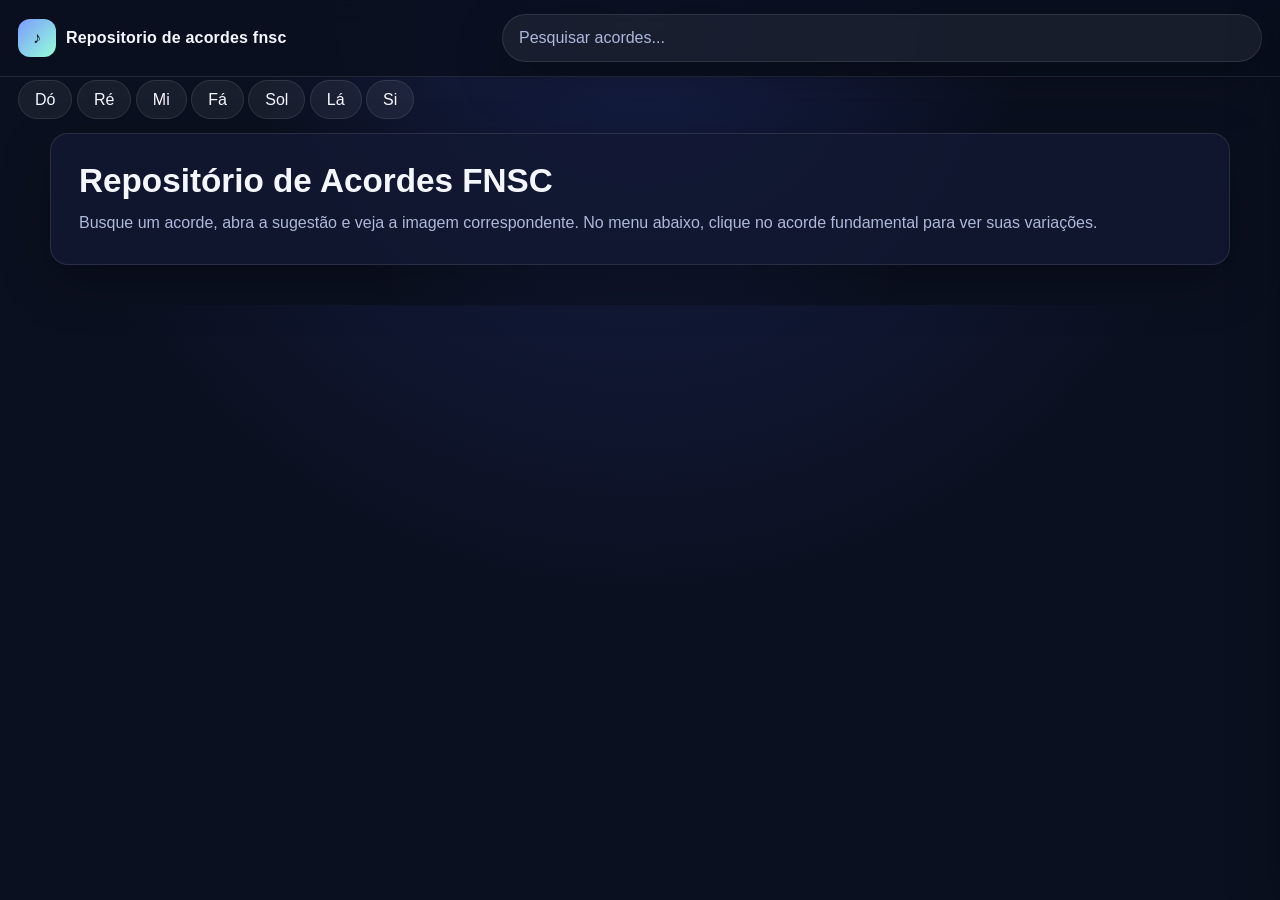
==== index.html @ 1344802a "Primeira versão do site" ====
<!doctype html>
<html lang="pt-BR">

<head>
    <meta charset="UTF-8" />
    <meta name="viewport" content="width=device-width, initial-scale=1.0" />
    <title>Repositório de Acordes FNSC</title>
    <link rel="stylesheet" href="css/style.css" />
</head>

<body>
    <header class="topbar">
        <div class="brand">
            <a href="index.html" class="brand__link">
                <span class="brand__logo">♪</span>
                <span class="brand__text">Repositorio de acordes fnsc</span>
            </a>
        </div>

        <div class="topbar__actions">
            <button class="icon-btn mobile-only" id="searchToggle" aria-label="Abrir pesquisa">⌕</button>
            <button class="icon-btn mobile-only" id="menuToggle" aria-label="Abrir menu">☰</button>
        </div>

        <div class="search-wrap desktop-only">
            <input id="searchInput" class="search-input" type="search" placeholder="Pesquisar acordes..."
                autocomplete="off" />
            <div id="suggestions" class="suggestions" aria-live="polite"></div>
        </div>
    </header>

    <div class="mobile-search" id="mobileSearch">
        <div class="search-wrap">
            <input id="searchInputMobile" class="search-input" type="search" placeholder="Pesquisar acordes..."
                autocomplete="off" />
            <div id="suggestionsMobile" class="suggestions" aria-live="polite"></div>
        </div>
    </div>

    <nav class="fundamentals desktop-only" id="fundamentalsNav">
        <a href="acordes.html?fundamental=C">Dó</a>
        <a href="acordes.html?fundamental=D">Ré</a>
        <a href="acordes.html?fundamental=E">Mi</a>
        <a href="acordes.html?fundamental=F">Fá</a>
        <a href="acordes.html?fundamental=G">Sol</a>
        <a href="acordes.html?fundamental=A">Lá</a>
        <a href="acordes.html?fundamental=B">Si</a>
    </nav>

    <main class="home-hero">
        <section class="hero-card">
            <h1>Repositório de Acordes FNSC</h1>
            <p>Busque um acorde, abra a sugestão e veja a imagem correspondente. No menu abaixo, clique no acorde
                fundamental para ver suas variações.</p>
        </section>
    </main>

    <aside class="mobile-drawer" id="mobileDrawer" aria-hidden="true">
        <div class="drawer__header">
            <strong>Menu</strong>
            <button class="icon-btn" id="closeMenu" aria-label="Fechar menu">✕</button>
        </div>
        <a href="acordes.html?fundamental=C">Dó</a>
        <a href="acordes.html?fundamental=D">Ré</a>
        <a href="acordes.html?fundamental=E">Mi</a>
        <a href="acordes.html?fundamental=F">Fá</a>
        <a href="acordes.html?fundamental=G">Sol</a>
        <a href="acordes.html?fundamental=A">Lá</a>
        <a href="acordes.html?fundamental=B">Si</a>
    </aside>

    <div class="overlay" id="overlay"></div>

    <dialog class="chord-dialog" id="chordDialog">
        <div class="dialog__header">
            <strong id="dialogTitle">Acorde</strong>
            <button class="icon-btn" id="closeDialog" aria-label="Fechar">✕</button>
        </div>
        <img id="dialogImage" alt="Acorde selecionado" />
        <p id="dialogCaption"></p>
    </dialog>

    <script src="js/data.js"></script>
    <script src="js/app.js"></script>
</body>

</html>
---- css/style.css ----
:root {
  --bg: #0b1020;
  --panel: #121933;
  --panel-2: #182144;
  --text: #f5f7ff;
  --muted: #aeb8da;
  --line: rgba(255, 255, 255, 0.10);
  --accent: #7c9cff;
  --accent-2: #95ffd6;
  --shadow: 0 18px 50px rgba(0, 0, 0, 0.28);
  --radius: 18px;
}

* {
  box-sizing: border-box;
}

html, body {
  margin: 0;
  min-height: 100%;
  font-family: Inter, Arial, Helvetica, sans-serif;
  background: radial-gradient(circle at top, #17204a 0%, var(--bg) 55%);
  color: var(--text);
}

a {
  color: inherit;
  text-decoration: none;
}

button, input {
  font: inherit;
}

.topbar {
  position: sticky;
  top: 0;
  z-index: 20;
  display: flex;
  align-items: center;
  gap: 16px;
  padding: 14px 18px;
  background: rgba(11, 16, 32, 0.9);
  backdrop-filter: blur(10px);
  border-bottom: 1px solid var(--line);
}

.brand {
  flex: 0 0 auto;
}

.brand__link {
  display: inline-flex;
  align-items: center;
  gap: 10px;
  font-weight: 800;
}

.brand__logo {
  width: 38px;
  height: 38px;
  display: grid;
  place-items: center;
  border-radius: 12px;
  background: linear-gradient(135deg, var(--accent), var(--accent-2));
  color: #081021;
}

.brand__text {
  font-size: 1rem;
  letter-spacing: 0.2px;
}

.search-wrap {
  position: relative;
  flex: 1;
  max-width: 760px;
}

.search-input {
  width: 100%;
  padding: 14px 16px;
  border: 1px solid var(--line);
  border-radius: 999px;
  outline: none;
  background: rgba(255,255,255,0.06);
  color: var(--text);
  box-shadow: var(--shadow);
}

.search-input::placeholder {
  color: var(--muted);
}

.suggestions {
  position: absolute;
  left: 0;
  right: 0;
  top: calc(100% + 8px);
  display: grid;
  gap: 8px;
  z-index: 30;
}

.suggestion {
  width: 100%;
  display: flex;
  justify-content: space-between;
  gap: 12px;
  padding: 12px 14px;
  border: 1px solid var(--line);
  border-radius: 14px;
  background: rgba(18, 25, 51, 0.98);
  color: var(--text);
  text-align: left;
  box-shadow: var(--shadow);
  cursor: pointer;
}

.suggestion span {
  color: var(--muted);
  font-size: 0.9rem;
}

.suggestion--empty {
  cursor: default;
  color: var(--muted);
}

.fundamentals {
  display: flex;
  gap: 10px;
  flex-wrap: wrap;
  padding: 14px 18px 0;
}

.fundamentals a {
  padding: 10px 16px;
  border-radius: 999px;
  background: rgba(255,255,255,0.06);
  border: 1px solid var(--line);
}

.fundamentals a:hover,
.fundamentals a:focus-visible {
  background: rgba(124, 156, 255, 0.18);
}

.home-hero,
.catalog-page {
  width: min(1180px, calc(100% - 24px));
  margin: 0 auto;
  padding: 24px 0 40px;
}

.hero-card,
.catalog-header,
.chord-card,
.chord-dialog {
  background: rgba(18, 25, 51, 0.78);
  border: 1px solid var(--line);
  border-radius: var(--radius);
  box-shadow: var(--shadow);
}

.hero-card {
  padding: 28px;
}

.hero-card h1,
.catalog-header h1 {
  margin: 0 0 10px;
  font-size: clamp(1.6rem, 2.6vw, 2.5rem);
}

.hero-card p,
.catalog-header p {
  margin: 0;
  color: var(--muted);
  line-height: 1.6;
}

.catalog-header {
  padding: 22px;
  margin-bottom: 20px;
}

.chord-grid {
  display: grid;
  grid-template-columns: repeat(auto-fit, minmax(170px, 1fr));
  gap: 16px;
}

.chord-card__button {
  width: 100%;
  padding: 14px;
  display: grid;
  gap: 10px;
  border: 0;
  background: transparent;
  color: inherit;
  cursor: pointer;
}

.chord-card img {
  width: 100%;
  aspect-ratio: 1 / 1;
  object-fit: cover;
  border-radius: 14px;
  background: #0a0f1c;
  border: 1px solid var(--line);
}

.chord-card strong {
  font-size: 1rem;
}

.chord-card span {
  color: var(--muted);
  font-size: 0.92rem;
}

.icon-btn {
  appearance: none;
  border: 0;
  cursor: pointer;
  width: 42px;
  height: 42px;
  border-radius: 14px;
  background: rgba(255, 255, 255, 0.08);
  color: var(--text);
}

.topbar__actions {
  display: flex;
  gap: 10px;
  margin-left: auto;
}

.mobile-only { display: none; }
.desktop-only { display: block; }

.mobile-search {
  display: none;
  padding: 0 18px 16px;
}

.mobile-search.is-open {
  display: block;
}

.mobile-drawer {
  position: fixed;
  top: 0;
  right: -320px;
  width: min(320px, 86vw);
  height: 100vh;
  z-index: 40;
  padding: 16px;
  background: rgba(12, 18, 38, 0.98);
  border-left: 1px solid var(--line);
  transition: right 0.25s ease;
  box-shadow: var(--shadow);
}

.mobile-drawer.is-open {
  right: 0;
}

.drawer__header {
  display: flex;
  justify-content: space-between;
  align-items: center;
  margin-bottom: 16px;
}

.mobile-drawer a {
  display: block;
  padding: 14px 12px;
  border-radius: 14px;
  border: 1px solid var(--line);
  margin-bottom: 10px;
  background: rgba(255, 255, 255, 0.05);
}

.overlay {
  display: none;
  position: fixed;
  inset: 0;
  z-index: 35;
  background: rgba(0, 0, 0, 0.45);
}

.overlay.is-open {
  display: block;
}

.chord-dialog {
  width: min(620px, calc(100% - 24px));
  border: 1px solid var(--line);
  padding: 16px;
  color: var(--text);
}

.chord-dialog::backdrop {
  background: rgba(0, 0, 0, 0.55);
}

.dialog__header {
  display: flex;
  justify-content: space-between;
  align-items: center;
  margin-bottom: 12px;
}

.chord-dialog img {
  width: 100%;
  max-height: 70vh;
  object-fit: contain;
  border-radius: 14px;
  background: #0a0f1c;
  border: 1px solid var(--line);
}

.chord-dialog p {
  margin: 12px 0 0;
  color: var(--muted);
}

.empty-state {
  color: var(--muted);
  padding: 20px;
}

@media (max-width: 860px) {
  .desktop-only { display: none; }
  .mobile-only { display: inline-grid; place-items: center; }
  .topbar { justify-content: space-between; }
  .brand__text { font-size: 0.95rem; }
  .home-hero, .catalog-page { width: min(1180px, calc(100% - 18px)); }
}

@media (max-width: 560px) {
  .topbar { padding: 12px; }
  .brand__text { font-size: 0.88rem; }
  .hero-card, .catalog-header { padding: 18px; }
  .chord-grid { grid-template-columns: repeat(auto-fit, minmax(145px, 1fr)); }
}
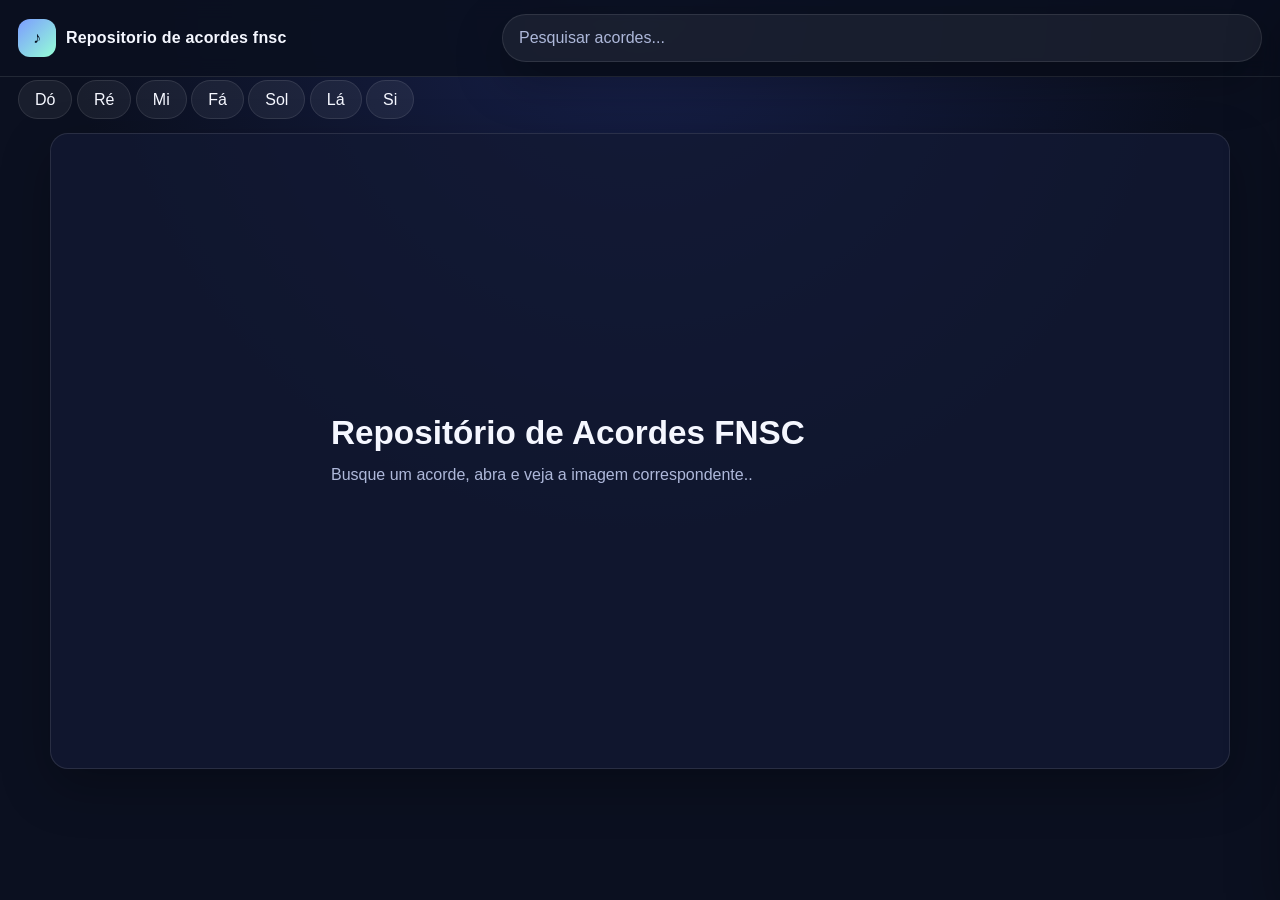
==== commit db3143e6: "modficação no tamanho dos cards dos acordes" ====
--- a/index.html
+++ b/index.html
@@ -50,8 +50,7 @@
     <main class="home-hero">
         <section class="hero-card">
             <h1>Repositório de Acordes FNSC</h1>
-            <p>Busque um acorde, abra a sugestão e veja a imagem correspondente. No menu abaixo, clique no acorde
-                fundamental para ver suas variações.</p>
+            <p>Busque um acorde, abra e veja a imagem correspondente..</p>
         </section>
     </main>
 
@@ -69,8 +68,6 @@
         <a href="acordes.html?fundamental=B">Si</a>
     </aside>
 
-    <div class="overlay" id="overlay"></div>
-
     <dialog class="chord-dialog" id="chordDialog">
         <div class="dialog__header">
             <strong id="dialogTitle">Acorde</strong>
--- a/css/style.css
+++ b/css/style.css
@@ -127,6 +127,10 @@
   color: var(--muted);
 }
 
+.suggestions:not(:empty) {
+  display: grid;
+}
+
 .fundamentals {
   display: flex;
   gap: 10px;
@@ -164,7 +168,7 @@
 }
 
 .hero-card {
-  padding: 28px;
+  padding: 280px;
 }
 
 .hero-card h1,
@@ -187,7 +191,7 @@
 
 .chord-grid {
   display: grid;
-  grid-template-columns: repeat(auto-fit, minmax(170px, 1fr));
+  grid-template-columns: repeat(auto-fit, minmax(170px, 180px));
   gap: 16px;
 }
 
